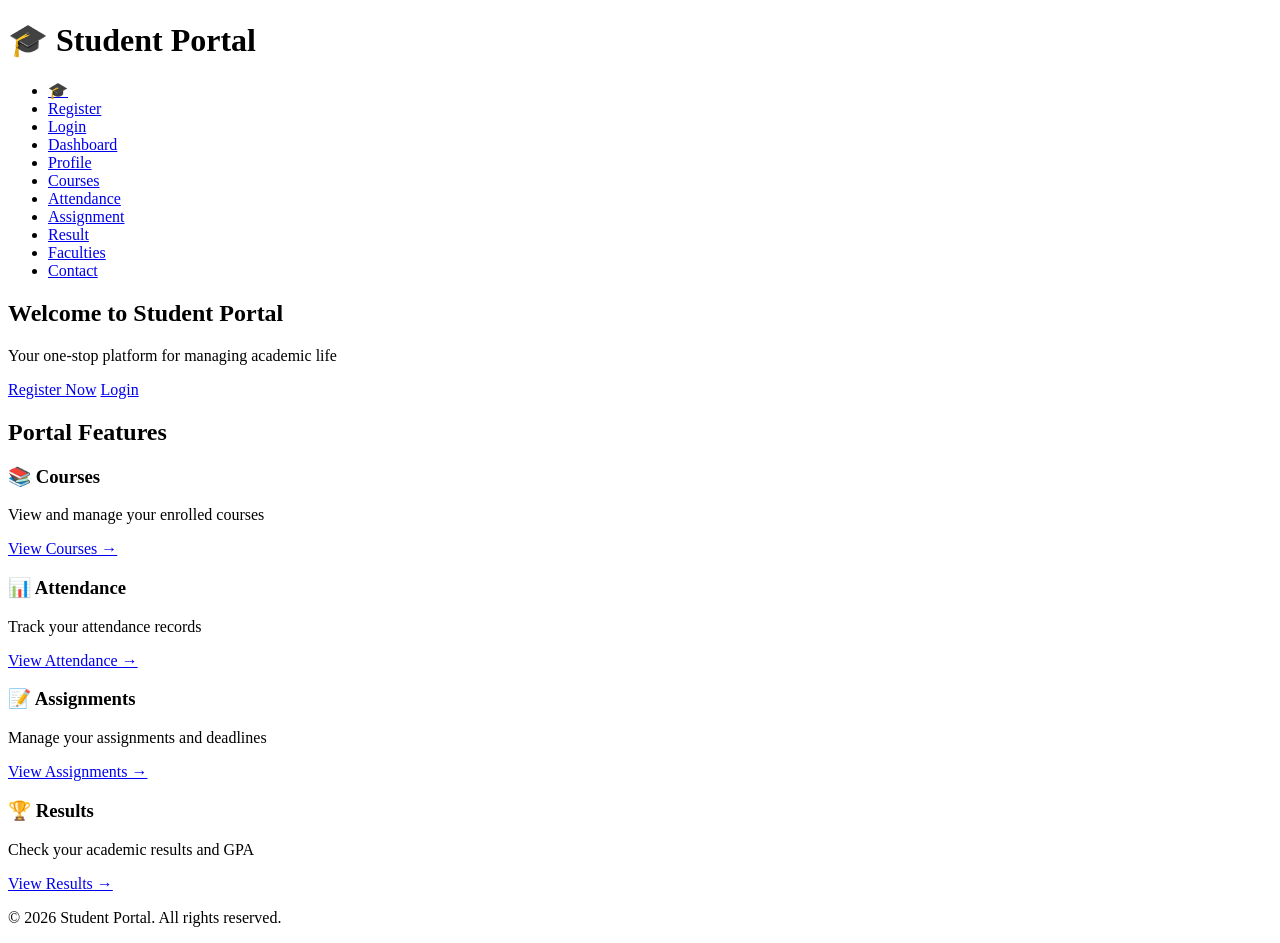
==== pages/index.html @ b6d4ee6d "First commit - wdf_project" ====
<!DOCTYPE html>
<html lang="en">
<head>
    <meta charset="UTF-8">
    <meta name="viewport" content="width=device-width, initial-scale=1.0">
    <title>Student Portal - Home</title>
    <link rel="stylesheet" href="D:\wdf_project\css\style.css">
</head>
<body>
    <header>
        <div class="logo">
            <h1>🎓 Student Portal</h1>
        </div>
        <nav>
            <ul>
                <li><a href="index.html" class="active">🎓</a></li>
                <li><a href="register.html">Register</a></li>
                <li><a href="login.html">Login</a></li>
                <li><a href="dashboard.html">Dashboard</a></li>
                <li><a href="profile.html">Profile</a></li>
                <li><a href="courses.html">Courses</a></li>
                <li><a href="attendance.html">Attendance</a></li>
                <li><a href="assignment.html">Assignment</a></li>
                <li><a href="result.html">Result</a></li>
                <li><a href="faculties.html">Faculties</a></li>
                <li><a href="contact.html">Contact</a></li>
            </ul>
        </nav>
    </header>

    <main>
        <section class="hero">
            <h2>Welcome to Student Portal</h2>
            <p>Your one-stop platform for managing academic life</p>
            <div class="hero-buttons">
                <a href="register.html" class="btn btn-primary">Register Now</a>
                <a href="login.html" class="btn btn-secondary">Login</a>
            </div>
        </section>

        <section class="features">
            <h2>Portal Features</h2>
            <div class="features-grid">
                <div class="feature-card">
                    <h3>📚 Courses</h3>
                    <p>View and manage your enrolled courses</p>
                    <a href="courses.html" class="btn-link">View Courses →</a>
                </div>
                <div class="feature-card">
                    <h3>📊 Attendance</h3>
                    <p>Track your attendance records</p>
                    <a href="attendance.html" class="btn-link">View Attendance →</a>
                </div>
                <div class="feature-card">
                    <h3>📝 Assignments</h3>
                    <p>Manage your assignments and deadlines</p>
                    <a href="assignment.html" class="btn-link">View Assignments →</a>
                </div>
                <div class="feature-card">
                    <h3>🏆 Results</h3>
                    <p>Check your academic results and GPA</p>
                    <a href="result.html" class="btn-link">View Results →</a>
                </div>
            </div>
        </section>
    </main>

    <footer>
        <p>&copy; 2026 Student Portal. All rights reserved.</p>
    </footer>
</body>
</html>
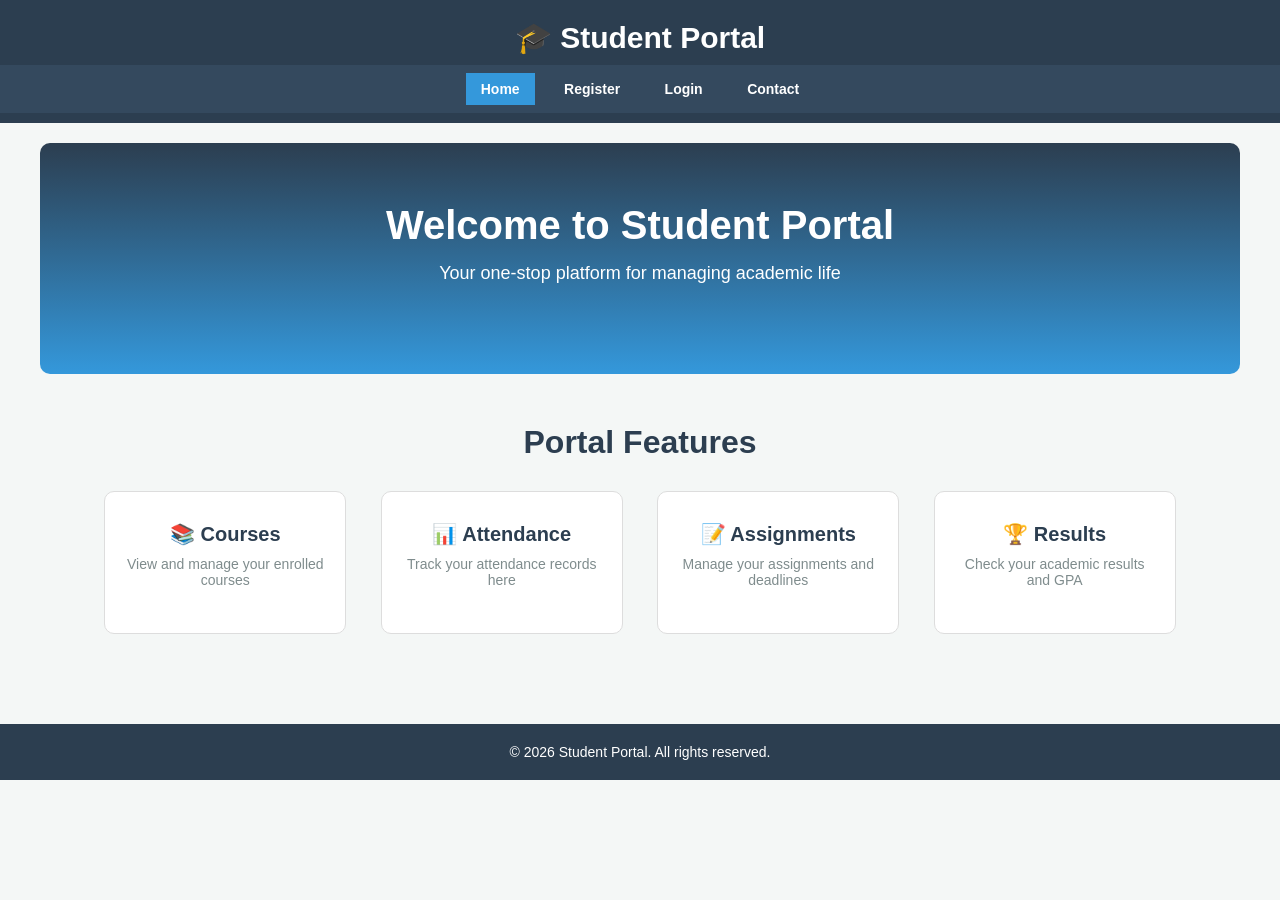
==== commit 29c7b2a8: "Added login/logout functionality and protected pages" ====
--- a/pages/index.html
+++ b/pages/index.html
@@ -1,11 +1,14 @@
 <!DOCTYPE html>
 <html lang="en">
+
 <head>
     <meta charset="UTF-8">
     <meta name="viewport" content="width=device-width, initial-scale=1.0">
     <title>Student Portal - Home</title>
-    <link rel="stylesheet" href="D:\wdf_project\css\style.css">
+    <link rel="stylesheet" href="../css/style.css">
+    <script src="../js/script.js"></script>
 </head>
+
 <body>
     <header>
         <div class="logo">
@@ -13,16 +16,20 @@
         </div>
         <nav>
             <ul>
-                <li><a href="index.html" class="active">🎓</a></li>
+                <li><a href="index.html" class="active">Home</a></li>
                 <li><a href="register.html">Register</a></li>
                 <li><a href="login.html">Login</a></li>
-                <li><a href="dashboard.html">Dashboard</a></li>
-                <li><a href="profile.html">Profile</a></li>
-                <li><a href="courses.html">Courses</a></li>
-                <li><a href="attendance.html">Attendance</a></li>
-                <li><a href="assignment.html">Assignment</a></li>
-                <li><a href="result.html">Result</a></li>
-                <li><a href="faculties.html">Faculties</a></li>
+                <li class="dropdown">
+                    <a href="dashboard.html">Dashboard <span class="dropdown-arrow">▼</span></a>
+                    <ul class="dropdown-content">
+                        <li><a href="profile.html">Profile</a></li>
+                        <li><a href="courses.html">Courses</a></li>
+                        <li><a href="attendance.html">Attendance</a></li>
+                        <li><a href="assignment.html">Assignment</a></li>
+                        <li><a href="result.html">Result</a></li>
+                        <li><a href="faculties.html">Faculties</a></li>
+                    </ul>
+                </li>
                 <li><a href="contact.html">Contact</a></li>
             </ul>
         </nav>
@@ -32,10 +39,6 @@
         <section class="hero">
             <h2>Welcome to Student Portal</h2>
             <p>Your one-stop platform for managing academic life</p>
-            <div class="hero-buttons">
-                <a href="register.html" class="btn btn-primary">Register Now</a>
-                <a href="login.html" class="btn btn-secondary">Login</a>
-            </div>
         </section>
 
         <section class="features">
@@ -44,22 +47,18 @@
                 <div class="feature-card">
                     <h3>📚 Courses</h3>
                     <p>View and manage your enrolled courses</p>
-                    <a href="courses.html" class="btn-link">View Courses →</a>
                 </div>
                 <div class="feature-card">
                     <h3>📊 Attendance</h3>
-                    <p>Track your attendance records</p>
-                    <a href="attendance.html" class="btn-link">View Attendance →</a>
+                    <p>Track your attendance records here</p>
                 </div>
                 <div class="feature-card">
                     <h3>📝 Assignments</h3>
                     <p>Manage your assignments and deadlines</p>
-                    <a href="assignment.html" class="btn-link">View Assignments →</a>
                 </div>
                 <div class="feature-card">
                     <h3>🏆 Results</h3>
                     <p>Check your academic results and GPA</p>
-                    <a href="result.html" class="btn-link">View Results →</a>
                 </div>
             </div>
         </section>
@@ -69,4 +68,5 @@
         <p>&copy; 2026 Student Portal. All rights reserved.</p>
     </footer>
 </body>
+
 </html>
--- a/css/style.css
+++ b/css/style.css
@@ -0,0 +1,1015 @@
+/* ---------- RESET ---------- */
+body, h1, h2, h3, h4, p, ul, li, a, form, input, select, textarea, table, th, td {
+    margin: 0;
+    padding: 0;
+    font-family: Arial, sans-serif;
+}
+
+/* ---------- BODY ---------- */
+body {
+    background-color: #f4f7f6;
+    color: #333333;
+}
+
+/* ---------- HEADER ---------- */
+header {
+    background-color: #2c3e50;
+    color: white;
+    padding-top: 10px;
+    padding-bottom: 10px;
+}
+
+.logo {
+    text-align: center;
+    padding-top: 10px;
+    padding-bottom: 10px;
+}
+
+.logo h1 {
+    font-size: 30px;
+    font-weight: bold;
+}
+
+/* ---------- NAVIGATION ---------- */
+nav {
+    background-color: #34495e;
+    padding-top: 8px;
+    padding-bottom: 8px;
+}
+
+nav ul {
+    text-align: center;
+    list-style: none;
+}
+
+nav ul li {
+    display: inline-block;
+    margin-left: 5px;
+    margin-right: 5px;
+    position: relative;
+}
+
+nav ul li a {
+    color: white;
+    text-decoration: none;
+    padding-top: 8px;
+    padding-bottom: 8px;
+    padding-left: 15px;
+    padding-right: 15px;
+    font-size: 14px;
+    font-weight: bold;
+    background-color: #34495e;
+    display: block;
+}
+
+/* --- HOVER EFFECT --- */
+nav ul li a:hover {
+    background-color: #3498db;
+}
+
+/* --- ACTIVE LINK --- */
+nav ul li a.active {
+    background-color: #3498db;
+}
+
+/* ---------- DROPDOWN MENU ---------- */
+nav ul li.dropdown {
+    position: relative;
+}
+
+nav ul li.dropdown:hover .dropdown-content {
+    display: block;
+}
+
+nav ul li.dropdown .dropdown-content {
+    display: none;
+    position: absolute;
+    background-color: #34495e;
+    min-width: 160px;
+    top: 100%;
+    left: 0;
+    text-align: left;
+    border-radius: 0 0 8px 8px;
+    box-shadow: 0 4px 8px rgba(0, 0, 0, 0.2);
+    z-index: 1000;
+}
+
+nav ul li.dropdown .dropdown-content li {
+    display: block;
+    margin: 0;
+}
+
+nav ul li.dropdown .dropdown-content li a {
+    padding-top: 10px;
+    padding-bottom: 10px;
+    padding-left: 20px;
+    padding-right: 20px;
+    background-color: #34495e;
+    border-bottom: 1px solid #2c3e50;
+}
+
+nav ul li.dropdown .dropdown-content li a:hover {
+    background-color: #3498db;
+}
+
+nav ul li.dropdown .dropdown-content li a.active {
+    background-color: #3498db;
+}
+
+.dropdown-arrow {
+    font-size: 10px;
+    margin-left: 5px;
+}
+
+/* ---------- MAIN CONTENT ---------- */
+main {
+    padding-left: 20px;
+    padding-right: 20px;
+    padding-top: 20px;
+    padding-bottom: 20px;
+    max-width: 1200px;
+    margin-left: auto;
+    margin-right: auto;
+}
+
+/* ---------- PAGE SECTION (all pages) ---------- */
+.page-section {
+    background-color: white;
+    padding-top: 30px;
+    padding-bottom: 30px;
+    padding-left: 20px;
+    padding-right: 20px;
+    border-radius: 10px;
+    margin-bottom: 30px;
+}
+
+.page-section h2 {
+    color: #2c3e50;
+    margin-bottom: 10px;
+    font-size: 28px;
+    border-bottom: 3px solid #3498db;
+    padding-bottom: 10px;
+}
+
+.page-section > p {
+    color: #7f8c8d;
+    margin-bottom: 20px;
+    font-size: 16px;
+}
+
+/* ---------- HERO SECTION (homepage only) ---------- */
+.hero {
+    background-color: #2c3e50;
+    background-image: linear-gradient(to bottom, #2c3e50, #3498db);
+    color: white;
+    padding-top: 60px;
+    padding-bottom: 60px;
+    padding-left: 30px;
+    padding-right: 30px;
+    text-align: center;
+    border-radius: 10px;
+    margin-bottom: 30px;
+}
+
+.hero h2 {
+    font-size: 40px;
+    margin-bottom: 15px;
+}
+
+.hero p {
+    font-size: 18px;
+    margin-bottom: 30px;
+}
+
+.hero-buttons {
+    text-align: center;
+}
+
+/* ---------- BUTTONS ---------- */
+.btn {
+    display: inline-block;
+    padding-top: 12px;
+    padding-bottom: 12px;
+    padding-left: 30px;
+    padding-right: 30px;
+    border-radius: 6px;
+    text-decoration: none;
+    font-weight: bold;
+    font-size: 16px;
+    margin-left: 10px;
+    margin-right: 10px;
+}
+
+.btn-primary {
+    background-color: #ecf0f1;
+    color: #2c3e50;
+}
+
+.btn-secondary {
+    background-color: rgba(255, 255, 255, 0.2);
+    color: white;
+    border: 2px solid white;
+}
+
+/* ---------- FEATURES SECTION (homepage) ---------- */
+.features {
+    padding-top: 20px;
+    padding-bottom: 20px;
+}
+
+.features h2 {
+    text-align: center;
+    margin-bottom: 30px;
+    color: #2c3e50;
+    font-size: 32px;
+}
+
+.features-grid {
+    text-align: center;
+}
+
+.feature-card {
+    background-color: white;
+    padding-top: 30px;
+    padding-bottom: 30px;
+    padding-left: 20px;
+    padding-right: 20px;
+    border-radius: 10px;
+    display: inline-block;
+    width: 200px;
+    margin-left: 15px;
+    margin-right: 15px;
+    margin-bottom: 20px;
+    text-align: center;
+    border: 1px solid #dddddd;
+}
+
+.feature-card h3 {
+    color: #2c3e50;
+    margin-bottom: 10px;
+    font-size: 20px;
+}
+
+.feature-card p {
+    color: #7f8c8d;
+    margin-bottom: 15px;
+    font-size: 14px;
+}
+
+.btn-link {
+    color: #3498db;
+    text-decoration: none;
+    font-weight: bold;
+}
+
+/* ---------- FACULTIES SECTION ---------- */
+.faculties-grid {
+    text-align: center;
+}
+
+.faculty-card {
+    background-color: white;
+    padding-top: 25px;
+    padding-bottom: 25px;
+    padding-left: 20px;
+    padding-right: 20px;
+    border-radius: 10px;
+    display: inline-block;
+    width: 220px;
+    margin-left: 12px;
+    margin-right: 12px;
+    margin-bottom: 20px;
+    text-align: center;
+    border: 1px solid #e9ecef;
+    vertical-align: top;
+}
+
+.faculty-avatar {
+    font-size: 40px;
+    margin-bottom: 10px;
+}
+
+.faculty-card h3 {
+    color: #2c3e50;
+    font-size: 18px;
+    margin-bottom: 5px;
+}
+
+.faculty-subject {
+    color: #3498db;
+    font-weight: bold;
+    font-size: 14px;
+    margin-bottom: 8px;
+}
+
+.faculty-details {
+    color: #7f8c8d;
+    font-size: 13px;
+    margin-bottom: 10px;
+    padding-left: 5px;
+    padding-right: 5px;
+}
+
+.faculty-email {
+    color: #555555;
+    font-size: 13px;
+}
+
+/* ---------- FORMS (Register, Login, Contact) ---------- */
+.form-container {
+    max-width: 500px;
+    margin-left: auto;
+    margin-right: auto;
+}
+
+.form-group {
+    margin-bottom: 15px;
+}
+
+.form-group label {
+    display: block;
+    margin-bottom: 5px;
+    font-weight: bold;
+    color: #2c3e50;
+}
+
+.form-group input,
+.form-group select,
+.form-group textarea {
+    width: 100%;
+    padding-top: 10px;
+    padding-bottom: 10px;
+    padding-left: 10px;
+    padding-right: 10px;
+    border: 1px solid #dddddd;
+    border-radius: 6px;
+    font-size: 14px;
+}
+
+.checkbox-group {
+    text-align: left;
+}
+
+.checkbox-group input {
+    width: auto;
+    display: inline-block;
+}
+
+.checkbox-group label {
+    display: inline-block;
+}
+
+.form-footer {
+    margin-top: 20px;
+    text-align: center;
+    padding-top: 20px;
+    border-top: 1px solid #e9ecef;
+}
+
+.form-footer a {
+    color: #3498db;
+    text-decoration: none;
+}
+
+.btn-block {
+    width: 100%;
+    display: block;
+}
+
+/* ---------- DASHBOARD CARDS ---------- */
+.dashboard-grid {
+    text-align: center;
+}
+
+.card {
+    background-color: #f8f9fa;
+    padding-top: 20px;
+    padding-bottom: 20px;
+    padding-left: 15px;
+    padding-right: 15px;
+    border-radius: 8px;
+    display: inline-block;
+    width: 220px;
+    margin-left: 10px;
+    margin-right: 10px;
+    margin-bottom: 20px;
+    text-align: center;
+    border: 1px solid #e9ecef;
+}
+
+.card h3 {
+    color: #2c3e50;
+    margin-bottom: 5px;
+}
+
+.card-number {
+    font-size: 36px;
+    font-weight: bold;
+    color: #3498db;
+    margin-top: 10px;
+    margin-bottom: 10px;
+}
+
+.deadline-list,
+.announcement-list {
+    text-align: left;
+    list-style: none;
+    padding-left: 10px;
+    padding-right: 10px;
+}
+
+.deadline-list li,
+.announcement-list li {
+    padding-top: 8px;
+    padding-bottom: 8px;
+    border-bottom: 1px solid #e9ecef;
+    font-size: 14px;
+}
+
+.deadline-list li:last-child,
+.announcement-list li:last-child {
+    border-bottom: none;
+}
+
+.quick-actions {
+    margin-top: 30px;
+    padding-top: 20px;
+    padding-bottom: 20px;
+    padding-left: 20px;
+    padding-right: 20px;
+    background-color: #f8f9fa;
+    border-radius: 8px;
+    text-align: center;
+}
+
+.quick-actions h3 {
+    margin-bottom: 15px;
+    color: #2c3e50;
+}
+
+.action-buttons {
+    text-align: center;
+}
+
+/* ---------- PROFILE ---------- */
+.profile-container {
+    max-width: 800px;
+    margin-left: auto;
+    margin-right: auto;
+}
+
+.profile-header {
+    background-color: #f8f9fa;
+    padding-top: 30px;
+    padding-bottom: 30px;
+    padding-left: 20px;
+    padding-right: 20px;
+    border-radius: 10px;
+    text-align: center;
+    margin-bottom: 30px;
+}
+
+.profile-avatar-large {
+    font-size: 60px;
+    background-color: #3498db;
+    color: white;
+    width: 100px;
+    height: 100px;
+    border-radius: 50%;
+    display: inline-block;
+    line-height: 100px;
+    text-align: center;
+    margin-bottom: 15px;
+}
+
+.profile-header-info h3 {
+    font-size: 24px;
+    color: #2c3e50;
+    margin-bottom: 5px;
+}
+
+.profile-header-info p {
+    color: #7f8c8d;
+    margin-top: 5px;
+    margin-bottom: 5px;
+}
+
+.profile-details-grid {
+    text-align: center;
+}
+
+.profile-detail-item {
+    background-color: #f8f9fa;
+    padding-top: 20px;
+    padding-bottom: 20px;
+    padding-left: 20px;
+    padding-right: 20px;
+    border-radius: 8px;
+    display: inline-block;
+    width: 300px;
+    margin-left: 10px;
+    margin-right: 10px;
+    margin-bottom: 20px;
+    text-align: left;
+    vertical-align: top;
+}
+
+.profile-detail-item h4 {
+    color: #2c3e50;
+    margin-bottom: 15px;
+    border-bottom: 2px solid #3498db;
+    padding-bottom: 8px;
+}
+
+.detail-row {
+    padding-top: 8px;
+    padding-bottom: 8px;
+    border-bottom: 1px solid #e9ecef;
+}
+
+.detail-row:last-child {
+    border-bottom: none;
+}
+
+.detail-row .label {
+    color: #7f8c8d;
+    font-weight: bold;
+}
+
+.detail-row .value {
+    color: #2c3e50;
+}
+
+/* ---------- COURSES ---------- */
+.courses-grid {
+    text-align: center;
+}
+
+.course-card {
+    background-color: #f8f9fa;
+    padding-top: 20px;
+    padding-bottom: 20px;
+    padding-left: 20px;
+    padding-right: 20px;
+    border-radius: 8px;
+    display: inline-block;
+    width: 280px;
+    margin-left: 10px;
+    margin-right: 10px;
+    margin-bottom: 20px;
+    text-align: left;
+    border: 1px solid #e9ecef;
+    vertical-align: top;
+}
+
+.course-header {
+    margin-bottom: 15px;
+}
+
+.course-header h3 {
+    color: #2c3e50;
+    font-size: 18px;
+}
+
+.course-code {
+    background-color: #3498db;
+    color: white;
+    padding-top: 3px;
+    padding-bottom: 3px;
+    padding-left: 10px;
+    padding-right: 10px;
+    border-radius: 4px;
+    font-size: 12px;
+    font-weight: bold;
+    display: inline-block;
+    margin-top: 5px;
+}
+
+.course-details p {
+    margin-top: 5px;
+    margin-bottom: 5px;
+    color: #555555;
+    font-size: 14px;
+}
+
+.course-actions {
+    margin-top: 15px;
+    padding-top: 15px;
+    border-top: 1px solid #e9ecef;
+}
+
+/* ---------- ATTENDANCE ---------- */
+.attendance-summary {
+    text-align: center;
+}
+
+.summary-card {
+    background-color: #f8f9fa;
+    padding-top: 20px;
+    padding-bottom: 20px;
+    padding-left: 15px;
+    padding-right: 15px;
+    border-radius: 8px;
+    display: inline-block;
+    width: 180px;
+    margin-left: 10px;
+    margin-right: 10px;
+    margin-bottom: 20px;
+    text-align: center;
+}
+
+.summary-card.highlight {
+    background-color: #3498db;
+    color: white;
+}
+
+.summary-card.highlight h4 {
+    color: white;
+}
+
+.summary-card.highlight .summary-number {
+    color: white;
+}
+
+.summary-card h4 {
+    color: #2c3e50;
+    margin-bottom: 5px;
+}
+
+.summary-number {
+    font-size: 36px;
+    font-weight: bold;
+    color: #3498db;
+    margin-top: 10px;
+    margin-bottom: 10px;
+}
+
+.attendance-chart {
+    margin-top: 30px;
+    padding-top: 20px;
+    padding-bottom: 20px;
+    padding-left: 20px;
+    padding-right: 20px;
+    background-color: #f8f9fa;
+    border-radius: 8px;
+    text-align: center;
+}
+
+.attendance-chart h3 {
+    margin-bottom: 20px;
+    color: #2c3e50;
+}
+
+.chart-bars {
+    text-align: center;
+}
+
+.bar {
+    display: inline-block;
+    width: 30px;
+    background-color: #3498db;
+    border-radius: 4px 4px 0 0;
+    margin-left: 15px;
+    margin-right: 15px;
+    text-align: center;
+    padding-top: 10px;
+    vertical-align: bottom;
+}
+
+.bar span:first-child {
+    color: white;
+    font-weight: bold;
+    font-size: 12px;
+    display: block;
+}
+
+.bar-label {
+    display: block;
+    color: #7f8c8d;
+    font-size: 12px;
+    margin-top: 5px;
+}
+
+/* ---------- ASSIGNMENTS ---------- */
+.assignment-filters {
+    text-align: center;
+    margin-bottom: 20px;
+}
+
+.filter-btn {
+    padding-top: 8px;
+    padding-bottom: 8px;
+    padding-left: 20px;
+    padding-right: 20px;
+    border: 2px solid #e9ecef;
+    border-radius: 20px;
+    background-color: white;
+    font-size: 14px;
+    margin-left: 5px;
+    margin-right: 5px;
+    cursor: pointer;
+}
+
+.filter-btn.active {
+    background-color: #3498db;
+    color: white;
+    border-color: #3498db;
+}
+
+.assignment-list {
+    text-align: center;
+}
+
+.assignment-item {
+    background-color: #f8f9fa;
+    padding-top: 20px;
+    padding-bottom: 20px;
+    padding-left: 20px;
+    padding-right: 20px;
+    border-radius: 8px;
+    display: inline-block;
+    width: 500px;
+    margin-left: 10px;
+    margin-right: 10px;
+    margin-bottom: 20px;
+    text-align: left;
+    border-left: 4px solid #e74c3c;
+    vertical-align: top;
+}
+
+.assignment-item.submitted {
+    border-left-color: #3498db;
+}
+
+.assignment-item.graded {
+    border-left-color: #27ae60;
+}
+
+.assignment-info h3 {
+    color: #2c3e50;
+    margin-bottom: 5px;
+}
+
+.assignment-course {
+    color: #3498db;
+    font-weight: bold;
+    font-size: 14px;
+    margin-bottom: 5px;
+}
+
+.assignment-desc {
+    color: #7f8c8d;
+    margin-bottom: 10px;
+    font-size: 14px;
+}
+
+.assignment-meta {
+    font-size: 14px;
+    color: #555555;
+}
+
+.assignment-meta span {
+    margin-right: 15px;
+}
+
+.assignment-actions {
+    margin-top: 15px;
+    padding-top: 15px;
+    border-top: 1px solid #e9ecef;
+    text-align: right;
+}
+
+.status {
+    display: inline-block;
+    padding-top: 3px;
+    padding-bottom: 3px;
+    padding-left: 12px;
+    padding-right: 12px;
+    border-radius: 20px;
+    font-size: 12px;
+    font-weight: bold;
+}
+
+.pending .status {
+    background-color: #fdebd0;
+    color: #e67e22;
+}
+
+.submitted .status {
+    background-color: #d6eaf8;
+    color: #2980b9;
+}
+
+.graded .status {
+    background-color: #f4ecf7;
+    color: #8e44ad;
+}
+
+.submitted-date {
+    font-size: 14px;
+    color: #7f8c8d;
+}
+
+.grade {
+    font-weight: bold;
+    color: #27ae60;
+    font-size: 16px;
+}
+
+/* ---------- RESULTS ---------- */
+.result-summary {
+    text-align: center;
+}
+
+.transcript-actions {
+    text-align: center;
+    margin-top: 30px;
+}
+
+/* ---------- CONTACT ---------- */
+.contact-container {
+    text-align: center;
+}
+
+.contact-info-card {
+    background-color: #f8f9fa;
+    padding-top: 30px;
+    padding-bottom: 30px;
+    padding-left: 20px;
+    padding-right: 20px;
+    border-radius: 8px;
+    display: inline-block;
+    width: 350px;
+    margin-left: 10px;
+    margin-right: 10px;
+    margin-bottom: 20px;
+    text-align: left;
+    vertical-align: top;
+}
+
+.contact-info-card h3 {
+    color: #2c3e50;
+    margin-bottom: 20px;
+    border-bottom: 2px solid #3498db;
+    padding-bottom: 10px;
+}
+
+.contact-item {
+    margin-bottom: 20px;
+}
+
+.contact-icon {
+    font-size: 20px;
+    background-color: #3498db;
+    color: white;
+    width: 40px;
+    height: 40px;
+    border-radius: 50%;
+    display: inline-block;
+    text-align: center;
+    line-height: 40px;
+    margin-right: 10px;
+}
+
+.contact-item h4 {
+    color: #2c3e50;
+    margin-bottom: 3px;
+    display: inline-block;
+    vertical-align: top;
+}
+
+.contact-item p {
+    color: #7f8c8d;
+    margin-top: 3px;
+    margin-bottom: 3px;
+    display: inline-block;
+    vertical-align: top;
+}
+
+.social-links {
+    margin-top: 20px;
+    padding-top: 20px;
+    border-top: 1px solid #e9ecef;
+}
+
+.social-links h4 {
+    color: #2c3e50;
+    margin-bottom: 10px;
+}
+
+.social-icons {
+    text-align: center;
+}
+
+.social-icon {
+    text-decoration: none;
+    font-size: 24px;
+    margin-left: 10px;
+    margin-right: 10px;
+}
+
+.contact-form-card {
+    background-color: #f8f9fa;
+    padding-top: 30px;
+    padding-bottom: 30px;
+    padding-left: 20px;
+    padding-right: 20px;
+    border-radius: 8px;
+    display: inline-block;
+    width: 350px;
+    margin-left: 10px;
+    margin-right: 10px;
+    margin-bottom: 20px;
+    text-align: left;
+    vertical-align: top;
+}
+
+.contact-form-card h3 {
+    color: #2c3e50;
+    margin-bottom: 20px;
+    border-bottom: 2px solid #3498db;
+    padding-bottom: 10px;
+}
+
+/* ---------- TABLES (Attendance, Results) ---------- */
+.table-container {
+    overflow-x: auto;
+    margin-top: 20px;
+}
+
+table {
+    width: 100%;
+    border-collapse: collapse;
+}
+
+table thead {
+    background-color: #2c3e50;
+    color: white;
+}
+
+table th,
+table td {
+    padding-top: 12px;
+    padding-bottom: 12px;
+    padding-left: 15px;
+    padding-right: 15px;
+    text-align: left;
+    border-bottom: 1px solid #e9ecef;
+}
+
+table tbody tr:hover {
+    background-color: #f8f9fa;
+}
+
+table tfoot {
+    background-color: #f8f9fa;
+    font-weight: bold;
+}
+
+table tfoot td {
+    padding-top: 12px;
+    padding-bottom: 12px;
+    padding-left: 15px;
+    padding-right: 15px;
+}
+
+/* ---------- STATUS BADGES (for tables) ---------- */
+.status.excellent {
+    background-color: #d5f5e3;
+    color: #27ae60;
+    padding-top: 3px;
+    padding-bottom: 3px;
+    padding-left: 10px;
+    padding-right: 10px;
+    border-radius: 20px;
+    font-size: 12px;
+    font-weight: bold;
+    display: inline-block;
+}
+
+.status.good {
+    background-color: #d6eaf8;
+    color: #2980b9;
+    padding-top: 3px;
+    padding-bottom: 3px;
+    padding-left: 10px;
+    padding-right: 10px;
+    border-radius: 20px;
+    font-size: 12px;
+    font-weight: bold;
+    display: inline-block;
+}
+
+/* ---------- FOOTER ---------- */
+footer {
+    background-color: #2c3e50;
+    color: white;
+    text-align: center;
+    padding-top: 20px;
+    padding-bottom: 20px;
+    margin-top: 30px;
+}
+
+footer p {
+    font-size: 14px;
+}
